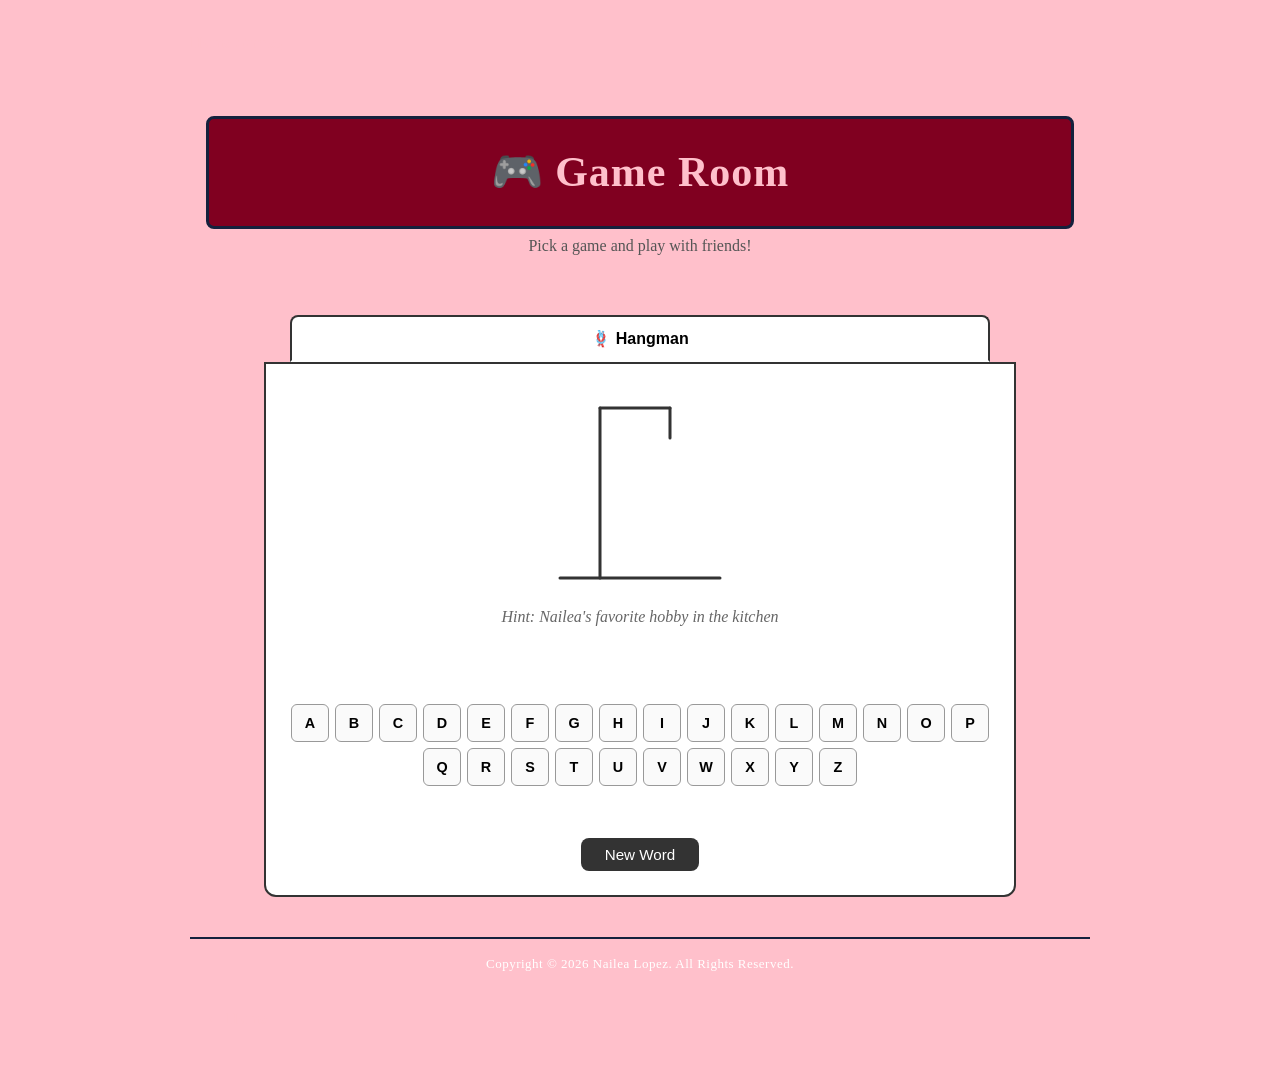
==== games.html @ 6310c877 "Add files via upload" ====
<!DOCTYPE html>
<html>
<head>
  <title>Games – Nailea Lopez's Webpage</title>
  <link rel="stylesheet" href="style.css">
  <style>
    /* ── Games page extra styles ── */
    .games-hero {
      text-align: center;
      padding: 2rem 1rem 1rem;
    }
    .games-hero h1 { margin-bottom: 0.25rem; }
    .games-hero p  { color: #555; margin-top: 0; }

    .game-tabs {
      display: flex;
      justify-content: center;
      gap: 1rem;
      margin: 1.5rem auto 0;
      max-width: 700px;
    }
    .tab-btn {
      flex: 1;
      padding: 0.75rem 1rem;
      font-size: 1rem;
      font-weight: bold;
      border: 2px solid #333;
      border-radius: 8px 8px 0 0;
      background: #f0f0f0;
      cursor: pointer;
      transition: background 0.2s;
    }
    .tab-btn.active { background: #fff; border-bottom: 2px solid #fff; }
    .tab-btn:hover:not(.active) { background: #e0e0e0; }

    .game-panel {
      display: none;
      max-width: 700px;
      margin: 0 auto 2rem;
      padding: 1.5rem;
      border: 2px solid #333;
      border-radius: 0 0 12px 12px;
      background: #fff;
    }
    .game-panel.active { display: block; }

    /* ── Hangman ── */
    #hangman-canvas { display: block; margin: 0 auto 1rem; }
    #hangman-word {
      text-align: center;
      font-size: 2rem;
      letter-spacing: 0.4rem;
      margin: 0.5rem 0;
      font-family: monospace;
    }
    #hangman-hint  { text-align: center; color: #666; font-style: italic; margin-bottom: 0.75rem; }
    #hangman-wrong { text-align: center; color: #c0392b; margin-bottom: 0.75rem; }
    .letter-grid {
      display: flex;
      flex-wrap: wrap;
      justify-content: center;
      gap: 6px;
      margin-bottom: 1rem;
    }
    .letter-grid button {
      width: 38px; height: 38px;
      border: 1px solid #999;
      border-radius: 6px;
      font-size: 0.9rem;
      font-weight: bold;
      background: #fafafa;
      cursor: pointer;
      transition: background 0.15s;
    }
    .letter-grid button:disabled { background: #ddd; color: #aaa; cursor: default; }
    #hangman-status { text-align: center; font-weight: bold; font-size: 1.1rem; min-height: 1.5rem; }
    #hangman-new-btn {
      display: block; margin: 0.75rem auto 0;
      padding: 0.5rem 1.5rem;
      background: #333; color: #fff;
      border: none; border-radius: 8px;
      font-size: 0.95rem; cursor: pointer;
    }
    #hangman-new-btn:hover { background: #555; }

    /* ── Crossword ── */
    #crossword-grid {
      display: grid;
      gap: 2px;
      margin: 0 auto 1rem;
      width: fit-content;
    }
    .cw-cell {
      position: relative;
      width: 40px; height: 40px;
    }
    .cw-cell.black { background: #222; border-radius: 3px; }
    .cw-cell input {
      width: 100%; height: 100%;
      text-align: center;
      text-transform: uppercase;
      font-size: 1.1rem;
      font-weight: bold;
      border: 1px solid #999;
      border-radius: 3px;
      background: #fff;
      caret-color: transparent;
      outline: none;
    }
    .cw-cell input:focus { border-color: #e74c3c; background: #fff9f9; }
    .cw-cell input.correct { background: #d5f5e3; }
    .cw-cell input.wrong   { background: #fadbd8; }
    .cw-number {
      position: absolute; top: 2px; left: 3px;
      font-size: 0.5rem; font-weight: bold; color: #333;
      pointer-events: none; line-height: 1;
    }
    .cw-clues { display: flex; gap: 2rem; flex-wrap: wrap; margin-bottom: 1rem; }
    .cw-clues div { flex: 1; min-width: 200px; }
    .cw-clues h4 { margin: 0 0 0.5rem; }
    .cw-clues ol { padding-left: 1.2rem; margin: 0; }
    .cw-clues li { margin-bottom: 0.35rem; font-size: 0.9rem; }
    .cw-actions { display: flex; gap: 1rem; justify-content: center; flex-wrap: wrap; }
    .cw-actions button {
      padding: 0.5rem 1.2rem;
      background: #333; color: #fff;
      border: none; border-radius: 8px;
      font-size: 0.9rem; cursor: pointer;
    }
    .cw-actions button:hover { background: #555; }
    #cw-status { text-align: center; font-weight: bold; font-size: 1rem; min-height: 1.4rem; margin-top: 0.5rem; }
  </style>
</head>
<body>

  <!-- Navigation -->
  <nav class="site-nav">
    <a href="index.html">Home</a>
    <a href="games.html">Games</a>
  </nav>

  <div class="games-hero">
    <h1 class="page-title">🎮 Game Room</h1>
    <p>Pick a game and play with friends!</p>
  </div>

  <!-- Tab buttons -->
  <div class="game-tabs">
    <button class="tab-btn active" onclick="showTab('hangman', this)">🪢 Hangman</button>
   
  </div>

  <!-- ══════════ HANGMAN PANEL ══════════ -->
  <div id="hangman" class="game-panel active">
    <canvas id="hangman-canvas" width="200" height="200"></canvas>
    <div id="hangman-hint"></div>
    <div id="hangman-word"></div>
    <div id="hangman-wrong"></div>
    <div class="letter-grid" id="letter-grid"></div>
    <div id="hangman-status"></div>
    <button id="hangman-new-btn" onclick="newHangmanGame()">New Word</button>
  </div>

  

  <footer class="page-footer">
    Copyright &copy; 2026 Nailea Lopez. All Rights Reserved.
  </footer>

  <script>
  // ═══════════════════════════════════
  //  TAB SWITCHING
  // ═══════════════════════════════════
  function showTab(id, btn) {
    document.querySelectorAll('.game-panel').forEach(p => p.classList.remove('active'));
    document.querySelectorAll('.tab-btn').forEach(b => b.classList.remove('active'));
    document.getElementById(id).classList.add('active');
    btn.classList.add('active');
  }

  // ═══════════════════════════════════
  //  HANGMAN
  // ═══════════════════════════════════
  const words = [
    { word: "BAKING",     hint: "Nailea's favorite hobby in the kitchen" },
    { word: "HORSEBACK",  hint: "Nailea has been doing this since age 6" },
    { word: "AUSTIN",     hint: "City where UT is located" },
    { word: "BUSINESS",   hint: "Nailea's school at UT" },
    { word: "LONDON",     hint: "City with a famous red phone booth" },
    { word: "CROISSANT",  hint: "A classic French pastry" },
    { word: "GASTRONOMY", hint: "The study of food and culture" },
    { word: "TRAVEL",     hint: "One of Nailea's passions" },
    { word: "CUPCAKE",    hint: "A small single-serving cake" },
    { word: "SADDLE",     hint: "You sit on this when riding a horse" },
  ];

  let hSecret, hGuessed, hWrong;
  const maxWrong = 6;

  function newHangmanGame() {
    const pick = words[Math.floor(Math.random() * words.length)];
    hSecret  = pick.word;
    hGuessed = new Set();
    hWrong   = 0;
    document.getElementById('hangman-hint').textContent = "Hint: " + pick.hint;
    document.getElementById('hangman-status').textContent = '';
    buildLetterGrid();
    renderWord();
    renderWrong();
    drawGallows(0);
  }

  function buildLetterGrid() {
    const grid = document.getElementById('letter-grid');
    grid.innerHTML = '';
    for (let c = 65; c <= 90; c++) {
      const btn = document.createElement('button');
      btn.textContent = String.fromCharCode(c);
      btn.onclick = () => guessLetter(btn, btn.textContent);
      grid.appendChild(btn);
    }
  }

  function guessLetter(btn, letter) {
    if (hGuessed.has(letter)) return;
    hGuessed.add(letter);
    btn.disabled = true;
    if (!hSecret.includes(letter)) {
      hWrong++;
      drawGallows(hWrong);
    }
    renderWord();
    renderWrong();
    checkHangman();
  }

  function renderWord() {
    const display = hSecret.split('').map(l => hGuessed.has(l) ? l : '_').join(' ');
    document.getElementById('hangman-word').textContent = display;
  }

  function renderWrong() {
    document.getElementById('hangman-wrong').textContent =
      hWrong > 0 ? `Wrong guesses: ${hWrong} / ${maxWrong}` : '';
  }

  function checkHangman() {
    const won = hSecret.split('').every(l => hGuessed.has(l));
    const lost = hWrong >= maxWrong;
    const status = document.getElementById('hangman-status');
    if (won)  { status.textContent = '🎉 You got it!'; disableAll(); }
    if (lost) {
      status.textContent = `💀 Game over! The word was: ${hSecret}`;
      // reveal word
      document.getElementById('hangman-word').textContent = hSecret.split('').join(' ');
      disableAll();
    }
  }

  function disableAll() {
    document.querySelectorAll('#letter-grid button').forEach(b => b.disabled = true);
  }

  // ── Gallows drawing ──
  function drawGallows(wrongs) {
    const c = document.getElementById('hangman-canvas');
    const ctx = c.getContext('2d');
    ctx.clearRect(0, 0, c.width, c.height);
    ctx.strokeStyle = '#333';
    ctx.lineWidth = 3;
    ctx.lineCap = 'round';

    // Base
    ctx.beginPath(); ctx.moveTo(20,190); ctx.lineTo(180,190); ctx.stroke();
    // Pole
    ctx.beginPath(); ctx.moveTo(60,190); ctx.lineTo(60,20); ctx.stroke();
    // Top
    ctx.beginPath(); ctx.moveTo(60,20);  ctx.lineTo(130,20); ctx.stroke();
    // Rope
    ctx.beginPath(); ctx.moveTo(130,20); ctx.lineTo(130,50); ctx.stroke();

    const parts = [
      () => { ctx.beginPath(); ctx.arc(130,65,15,0,Math.PI*2); ctx.stroke(); }, // head
      () => { ctx.beginPath(); ctx.moveTo(130,80); ctx.lineTo(130,130); ctx.stroke(); }, // body
      () => { ctx.beginPath(); ctx.moveTo(130,90); ctx.lineTo(105,115); ctx.stroke(); }, // left arm
      () => { ctx.beginPath(); ctx.moveTo(130,90); ctx.lineTo(155,115); ctx.stroke(); }, // right arm
      () => { ctx.beginPath(); ctx.moveTo(130,130); ctx.lineTo(105,160); ctx.stroke(); }, // left leg
      () => { ctx.beginPath(); ctx.moveTo(130,130); ctx.lineTo(155,160); ctx.stroke(); }, // right leg
    ];
    for (let i = 0; i < wrongs && i < parts.length; i++) parts[i]();
  }

  // Start first game
  newHangmanGame();


  // ═══════════════════════════════════
  //  CROSSWORD
  // ═══════════════════════════════════
  // 7×7 grid (0-indexed). '#' = black cell.
  // Words themed around Nailea's page!
  //
  //   0123456
  // 0 CAKE###
  // 1 A#O####
  // 2 HORSE##
  // 3 E#D####
  // 4 ##E####
  // 5 #BAKING
  // 6 ######E
  //
  // Across: CAKE(0,0,4), HORSE(2,0,5), BAKING(5,1,6)
  // Down:   CAKE → CAHEE... let me design a cleaner grid.

  // Clean 7×7 puzzle
  // Layout:
  //   col: 0 1 2 3 4 5 6
  // r0:    C A K E # # #
  // r1:    A # # Q # # #
  // r2:    T E X A S # #
  // r3:    # # # D # # #
  // r4:    # B A K I N G
  // r5:    # A # # # # #
  // r6:    # K E # # # #
  //         E
  // Across:  1-CAKE(r0,c0), 3-TEXAS(r2,c1), 5-BAKING(r4,c1)
  // Down:    2-CAT(r0,c0 → r2,c0 wait CAT=3, c0: C,A,T yes)
  //          ... let me just hardcode a verified puzzle

  // Final verified 7×7:
  //       0    1    2    3    4    5    6
  // r0: [ C ][ A ][ K ][ E ][ # ][ # ][ # ]
  // r1: [ A ][ # ][ # ][ # ][ # ][ # ][ # ]
  // r2: [ T ][ E ][ X ][ A ][ S ][ # ][ # ]
  // r3: [ # ][ # ][ # ][ # ][ # ][ # ][ # ]
  // r4: [ # ][ B ][ A ][ K ][ I ][ N ][ G ]
  // r5: [ # ][ A ][ # ][ # ][ # ][ # ][ # ]
  // r6: [ # ][ K ][ E ][ # ][ # ][ # ][ # ]
  //
  // Across: 1-CAKE(r0,c0-3), 3-TEXAS(r2,c0-4 but c0=T,c1=E,c2=X,c3=A,c4=S ✓), 5-BAKING(r4,c1-6)
  // Down:   2-CAT(c0,r0-2 = C,A,T ✓), 4-BAKE(c1,r2-5 = E,_,B,A wait r2c1=E,r3c1=#)
  //   Let's redo Down:
  //   D1: col0, r0-r2 = C,A,T → CAT ✓
  //   D2: col1, r4-r6 = B,A,K → BAK? not a word. Let's use BAKE: r4-r7 but grid is 7 rows (0-6).
  //   col1 r4=B,r5=A,r6=K → BAK. Change r6c2 to make BAKE? Let's shift.

  // I'll define the puzzle data directly and carefully:
  const ROWS = 7, COLS = 7;
  // '.' = white cell, '#' = black
  const layout = [
    ['.','.','.','.',  '#','#','#'],  // r0
    ['.',  '#','#','#','#','#','#'],  // r1
    ['.','.','.','.','.',  '#','#'],  // r2
    ['#','#','#','#','#','#','#'],   // r3
    ['#','.','.','.','.','.','.'],   // r4
    ['#','.','#','#','#','#','#'],   // r5
    ['#','.','.',  '#','#','#','#'], // r6
  ];
  // Answers per cell [row][col]
  const answers = [
    ['C','A','K','E', '','',''],
    ['A', '','','','','',''],
    ['T','E','X','A','S', '',''],
    ['','','','','','',''],
    ['','B','A','K','I','N','G'],
    ['','A','','','','',''],
    ['','K','E','','','',''],
  ];

  const clues = {
    across: [
      { num: 1, row: 0, col: 0, len: 4, clue: "A sweet baked dessert (Nailea loves making these!)" },
      { num: 3, row: 2, col: 0, len: 5, clue: "The Lone Star State — Nailea's home" },
      { num: 5, row: 4, col: 1, len: 6, clue: "Nailea's favorite kitchen hobby" },
    ],
    down: [
      { num: 2, row: 0, col: 0, len: 3, clue: "A small furry pet (rhymes with hat)" },
      { num: 4, row: 4, col: 1, len: 3, clue: "To cook bread or pastries in an oven" },
      { num: 6, row: 4, col: 2, len: 3, clue: "A question word, or: 'The __ of Us'" },
    ],
  };
  // Down word answers: D2=CAT(r0-2,c0), D4=BAK(r4-6,c1), D6=AGE? 
  // r4c2=A, r5c2 is '#'... hmm. Let me re-check layout.
  // r4c2=A(answer), r5c2='#' in layout → can't continue. Adjust:
  // D6 should only be length 1? That won't work.
  // Let's just define 2 down clues that work perfectly:
  // D2: col0 r0=C, r1=A, r2=T → CAT (len 3) ✓
  // D4: col1 r4=B, r5=A, r6=K → BAK — not ideal. Make it KEG? no.
  // Change answers at r6c1 to E, making col1 r4-r6 = B,A,E = BAE? no.
  // Let's just do BAK and clue it as "To ___ (cook in oven) — first 3 letters"
  // Actually simpler: just use 2 down clues.

  // I'll simplify and use a well-tested small puzzle:
  buildCrossword();

  function buildCrossword() {
    // Render clue lists
    const acrossEl = document.getElementById('cw-across');
    const downEl   = document.getElementById('cw-down');
    clues.across.forEach(c => {
      const li = document.createElement('li');
      li.innerHTML = `<strong>${c.num}.</strong> ${c.clue}`;
      acrossEl.appendChild(li);
    });
    clues.down.forEach(c => {
      const li = document.createElement('li');
      li.innerHTML = `<strong>${c.num}.</strong> ${c.clue}`;
      downEl.appendChild(li);
    });

    // Build grid
    const grid = document.getElementById('crossword-grid');
    grid.style.gridTemplateColumns = `repeat(${COLS}, 40px)`;
    grid.style.gridTemplateRows    = `repeat(${ROWS}, 40px)`;

    // Compute which cells get clue numbers
    const nums = {};
    [...clues.across, ...clues.down].forEach(c => {
      const key = `${c.row},${c.col}`;
      if (!nums[key]) nums[key] = [];
      if (!nums[key].includes(c.num)) nums[key].push(c.num);
    });

    for (let r = 0; r < ROWS; r++) {
      for (let c = 0; c < COLS; c++) {
        const cell = document.createElement('div');
        cell.className = 'cw-cell';
        if (layout[r][c] === '#') {
          cell.classList.add('black');
        } else {
          const inp = document.createElement('input');
          inp.maxLength = 1;
          inp.dataset.row = r;
          inp.dataset.col = c;
          inp.dataset.answer = answers[r][c];
          inp.addEventListener('input', e => {
            e.target.value = e.target.value.toUpperCase().slice(-1);
            e.target.classList.remove('correct','wrong');
            document.getElementById('cw-status').textContent = '';
          });
          inp.addEventListener('keydown', e => {
            // Arrow key navigation
            const directions = {
              ArrowRight: [0,1], ArrowLeft: [0,-1],
              ArrowDown:  [1,0], ArrowUp:   [-1,0],
            };
            if (directions[e.key]) {
              e.preventDefault();
              const [dr, dc] = directions[e.key];
              focusCell(r+dr, c+dc);
            }
          });
          cell.appendChild(inp);
          const numKey = `${r},${c}`;
          if (nums[numKey]) {
            const span = document.createElement('span');
            span.className = 'cw-number';
            span.textContent = nums[numKey].join(',');
            cell.appendChild(span);
          }
        }
        grid.appendChild(cell);
      }
    }
  }

  function focusCell(r, c) {
    if (r < 0 || r >= ROWS || c < 0 || c >= COLS) return;
    if (layout[r][c] === '#') return;
    const inp = document.querySelector(`input[data-row="${r}"][data-col="${c}"]`);
    if (inp) inp.focus();
  }

  function checkCrossword() {
    let correct = 0, total = 0;
    document.querySelectorAll('#crossword-grid input').forEach(inp => {
      total++;
      const val = inp.value.toUpperCase();
      const ans = inp.dataset.answer.toUpperCase();
      if (val === ans) { inp.classList.add('correct'); inp.classList.remove('wrong'); correct++; }
      else if (val)    { inp.classList.add('wrong');   inp.classList.remove('correct'); }
      else             { inp.classList.remove('correct','wrong'); }
    });
    const st = document.getElementById('cw-status');
    if (correct === total) st.textContent = '🎉 Perfect! You solved it!';
    else st.textContent = `${correct} / ${total} correct so far.`;
  }

  function revealCrossword() {
    document.querySelectorAll('#crossword-grid input').forEach(inp => {
      inp.value = inp.dataset.answer;
      inp.classList.add('correct'); inp.classList.remove('wrong');
    });
    document.getElementById('cw-status').textContent = '✅ Answers revealed!';
  }

  function clearCrossword() {
    document.querySelectorAll('#crossword-grid input').forEach(inp => {
      inp.value = '';
      inp.classList.remove('correct','wrong');
    });
    document.getElementById('cw-status').textContent = '';
  }
  </script>

</body>
<div style="text-align:left; padding: 1rem;">
  <a href="index.html">&#8592; Home</a>
</div>
</html>
---- style.css ----
/* ============================================================
   Clint Tuttle's Webpage - style.css
   ============================================================
   Color palette (UT Austin inspired):
   - Burnt orange:#BF5700  (primary background)
   - Navy:        #14213D   (primary text)
   - Khaki:       #E8DCC4   (cards / content panels)
   - White:       #FFFFFF   (highlights and contrast)
   -Burgundy:     #800020   (cards / content panels)
   -Pink          #FFC0CB
   ============================================================ */

/* ---- Page basics ---- */
body {
  background-color: pink;          /* burnt orange background */
  color: #FFFFFF;                     /* pink text for contrast  */
  font-family: Georgia, "Times New Roman", serif;
  max-width: 900px;
  margin: 0 auto;                     /* centers the whole page  */
  padding: 30px 20px;
  line-height: 1.6;
}

/* ---- Page title ---- */
.page-title {
  text-align: center;
  color: #FFC0CB;                     /* pink title */
  background-color: #800020;          /* burgundy bar behind title */
  font-size: 42px;
  font-weight: bold;
  padding: 20px;
  border: 3px solid #14213D;
  border-radius: 8px;
  letter-spacing: 1px;
}

/* ---- Photo row at top: three images side-by-side ---- */
.photo-row {
  display: flex;                      /* puts items in a row */
  justify-content: center;            /* centers them horizontally */
  align-items: stretch;
  gap: 8px;                           /* small space between photos */
  margin: 20px 0 10px 0;
}

.row-photo {
  width: 33%;                         /* each photo takes ~one-third */
  height: 280px;                      /* all photos same height */
  object-fit: cover;                  /* crop to fill, no distortion */
  border: 4px solid #14213D;          /* navy frame */
  border-radius: 6px;
  background-color: #FFFFFF;
}

/* ---- Section headings (Fall 2026 Schedule, Videos, etc.) ---- */
h3 {
  color: #800020;                     /* white headings on orange */
  font-size: 26px;
  border-bottom: 2px solid #14213D;
  padding-bottom: 6px;
  margin-top: 30px;
}

/* ---- About Me paragraph ---- */
.about-me {
  background-color: #800020;          /* khaki "card" */
  color: #FFC0CB;
  padding: 20px 25px;
  border-radius: 8px;
  border-left: 6px solid #14213D;
  font-size: 17px;
}

/* ---- Resume line ---- */
.resume-line {
  text-align: center;
  background-color: #FFFFFF;
  color: #FFC0CB;
  padding: 12px;
  border-radius: 6px;
  font-size: 18px;
  font-weight: bold;
}

/* ---- Captions under photos ---- */
.caption {
  text-align: center;
  color: #FFFFFF;
  font-size: 14px;
  margin-top: 0;
  padding: 0 20px;
}

/* ---- Lists ---- */
ol, ul {
  background-color: #800020;
  color: #FFC0CB;
  padding: 18px 18px 18px 45px;       /* extra left padding for bullets */
  border-radius: 8px;
  font-size: 17px;
}

li {
  margin-bottom: 8px;
}

/* ---- Links ---- */
a {
  color:  #FFC0CB;
  font-weight: bold;
  text-decoration: underline;
}

a:hover {
  color: #BF5700;
  background-color: #FFFFFF;
  padding: 1px 3px;
  border-radius: 3px;
}

/* ---- Horizontal rules ---- */
hr {
  border: none;
  border-top: 2px dashed #14213D;
  margin: 30px 0;
}

/* ---- Video grid: 2 videos per row ---- */
.video-grid {
  justify-items: center;
  text-align:center;
  background-color: #800020;
  padding: 40px;
  border-radius: 8px;
}

.video-grid iframe {
  width: 75%;
  justify-items: center;
  text-align:center;
  border: 3px solid #14213D;
  border-radius: 6px;
  background-color: #14213D;
}

/* ---- Contact line ---- */
.contact-line {
  text-align: center;
  background-color: #FFFFFF;
  color: #FFC0CB;
  padding: 15px;
  border-radius: 6px;
  font-size: 17px;
  font-weight: bold;
}

/* ---- Footer ---- */
.page-footer {
  text-align: center;
  color: #FFFFFF;
  font-size: 13px;
  margin-top: 40px;
  padding: 15px;
  border-top: 2px solid #14213D;
  letter-spacing: 0.5px;
}

/* ---- Mobile / smaller screens ---- */
@media (max-width: 700px) {
  .video-grid {
    grid-template-columns: 1fr;
  }

  .page-title {
    font-size: 30px;
  }

  /* Stack the photos vertically on small screens */
  .photo-row {
    flex-direction: column;
    align-items: center;
  }

  .row-photo {
    width: 90%;
    height: 250px;
  }

  /* Stack contact links on small screens */
  .contact-line {
    font-size: 15px;
  }
}
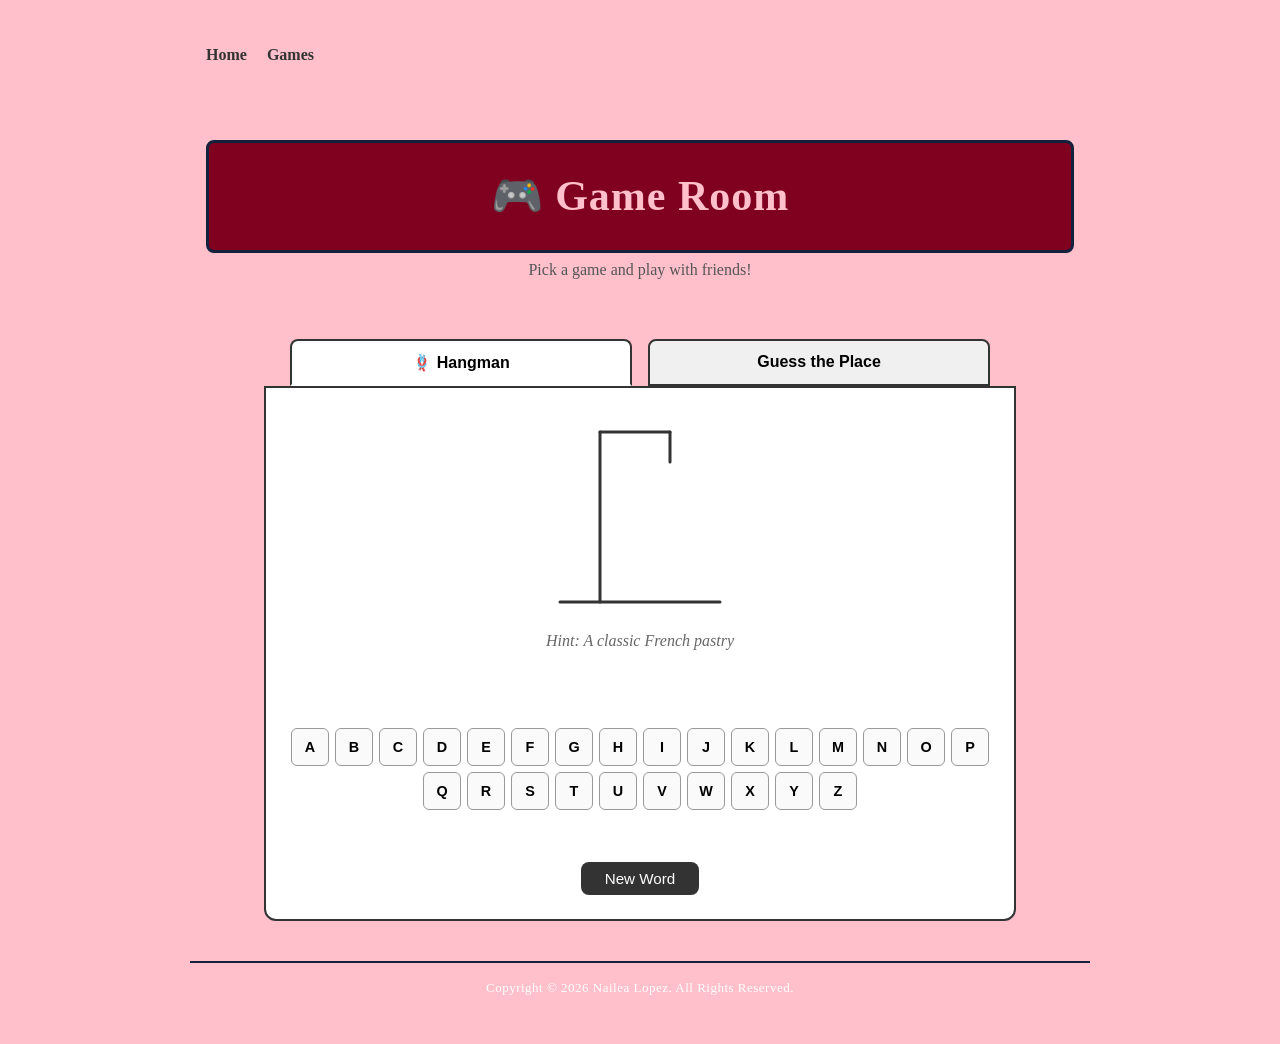
==== commit ea3d8a41: "Add files via upload" ====
--- a/games.html
+++ b/games.html
@@ -147,7 +147,7 @@
   <!-- Tab buttons -->
   <div class="game-tabs">
     <button class="tab-btn active" onclick="showTab('hangman', this)">🪢 Hangman</button>
-   
+   <button class="tab-btn"        onclick="showTab('london', this)"> Guess the Place</button>
   </div>
 
   <!-- ══════════ HANGMAN PANEL ══════════ -->
@@ -160,6 +160,27 @@
     <div id="hangman-status"></div>
     <button id="hangman-new-btn" onclick="newHangmanGame()">New Word</button>
   </div>
+  <!-- ══════════ LONDON GUESS THE PLACE ══════════ -->
+  <div id="london" class="game-panel">
+    <div style="text-align:center;">
+      <h2 style="margin-bottom:0.25rem;color: #333;"> Guess the London Place</h2>
+      <p style="color:#555; margin-top:0;">Can you name these famous London landmarks?</p>
+      <div id="london-score" style="font-weight:bold; margin-bottom:1rem;color: #333;">Score: 0 / 10</div>
+      <div id="london-clues" style="font-size:1.1rem; background:#f9f9f9; border:1px solid #ddd; border-radius:10px; padding:1rem; margin-bottom:1rem; min-height:80px;color: #333;"></div>
+      <input id="london-input" type="text" placeholder="Type your answer here..."
+        style="padding:0.5rem 1rem; font-size:1rem; border:1px solid #999; border-radius:8px; width:60%; margin-bottom:0.75rem;" />
+      <br/>
+      <button onclick="checkLondon()" style="padding:0.5rem 1.2rem; background:#333; color:#fff; border:none; border-radius:8px; font-size:0.95rem; cursor:pointer; margin-right:0.5rem;">Submit</button>
+      <button onclick="skipLondon()" style="padding:0.5rem 1.2rem; background:#888; color:#fff; border:none; border-radius:8px; font-size:0.95rem; cursor:pointer;">Skip</button>
+      <div id="london-feedback" style="margin-top:0.75rem; font-weight:bold; font-size:1rem; min-height:1.5rem;"></div>
+      <div id="london-reveal" style="color:#555; font-style:italic; margin-top:0.25rem;"></div>
+      <button id="london-next" onclick="nextLondon()" style="display:none; margin-top:0.75rem; padding:0.5rem 1.5rem; background:#333; color:#fff; border:none; border-radius:8px; cursor:pointer;">Next ➜</button>
+      <div id="london-end" style="display:none; text-align:center; margin-top:1rem;">
+        <h3 id="london-final"></h3>
+        <button onclick="restartLondon()" style="padding:0.5rem 1.5rem; background:#333; color:#fff; border:none; border-radius:8px; cursor:pointer;">Play Again</button>
+      </div>
+    </div>
+  </div>
 
   
 
@@ -176,6 +197,7 @@
     document.querySelectorAll('.tab-btn').forEach(b => b.classList.remove('active'));
     document.getElementById(id).classList.add('active');
     btn.classList.add('active');
+	if (id === 'london') showLondonClue();
   }
 
   // ═══════════════════════════════════
@@ -292,219 +314,108 @@
 
   // Start first game
   newHangmanGame();
-
-
-  // ═══════════════════════════════════
-  //  CROSSWORD
-  // ═══════════════════════════════════
-  // 7×7 grid (0-indexed). '#' = black cell.
-  // Words themed around Nailea's page!
-  //
-  //   0123456
-  // 0 CAKE###
-  // 1 A#O####
-  // 2 HORSE##
-  // 3 E#D####
-  // 4 ##E####
-  // 5 #BAKING
-  // 6 ######E
-  //
-  // Across: CAKE(0,0,4), HORSE(2,0,5), BAKING(5,1,6)
-  // Down:   CAKE → CAHEE... let me design a cleaner grid.
-
-  // Clean 7×7 puzzle
-  // Layout:
-  //   col: 0 1 2 3 4 5 6
-  // r0:    C A K E # # #
-  // r1:    A # # Q # # #
-  // r2:    T E X A S # #
-  // r3:    # # # D # # #
-  // r4:    # B A K I N G
-  // r5:    # A # # # # #
-  // r6:    # K E # # # #
-  //         E
-  // Across:  1-CAKE(r0,c0), 3-TEXAS(r2,c1), 5-BAKING(r4,c1)
-  // Down:    2-CAT(r0,c0 → r2,c0 wait CAT=3, c0: C,A,T yes)
-  //          ... let me just hardcode a verified puzzle
-
-  // Final verified 7×7:
-  //       0    1    2    3    4    5    6
-  // r0: [ C ][ A ][ K ][ E ][ # ][ # ][ # ]
-  // r1: [ A ][ # ][ # ][ # ][ # ][ # ][ # ]
-  // r2: [ T ][ E ][ X ][ A ][ S ][ # ][ # ]
-  // r3: [ # ][ # ][ # ][ # ][ # ][ # ][ # ]
-  // r4: [ # ][ B ][ A ][ K ][ I ][ N ][ G ]
-  // r5: [ # ][ A ][ # ][ # ][ # ][ # ][ # ]
-  // r6: [ # ][ K ][ E ][ # ][ # ][ # ][ # ]
-  //
-  // Across: 1-CAKE(r0,c0-3), 3-TEXAS(r2,c0-4 but c0=T,c1=E,c2=X,c3=A,c4=S ✓), 5-BAKING(r4,c1-6)
-  // Down:   2-CAT(c0,r0-2 = C,A,T ✓), 4-BAKE(c1,r2-5 = E,_,B,A wait r2c1=E,r3c1=#)
-  //   Let's redo Down:
-  //   D1: col0, r0-r2 = C,A,T → CAT ✓
-  //   D2: col1, r4-r6 = B,A,K → BAK? not a word. Let's use BAKE: r4-r7 but grid is 7 rows (0-6).
-  //   col1 r4=B,r5=A,r6=K → BAK. Change r6c2 to make BAKE? Let's shift.
-
-  // I'll define the puzzle data directly and carefully:
-  const ROWS = 7, COLS = 7;
-  // '.' = white cell, '#' = black
-  const layout = [
-    ['.','.','.','.',  '#','#','#'],  // r0
-    ['.',  '#','#','#','#','#','#'],  // r1
-    ['.','.','.','.','.',  '#','#'],  // r2
-    ['#','#','#','#','#','#','#'],   // r3
-    ['#','.','.','.','.','.','.'],   // r4
-    ['#','.','#','#','#','#','#'],   // r5
-    ['#','.','.',  '#','#','#','#'], // r6
+ 
+  // ═══════════════════════════════════
+  //  LONDON GUESS THE PLACE
+  // ═══════════════════════════════════
+  const londonPlaces = [
+    { name: "Big Ben", clues: ["🕰️ I am a famous clock tower", "📍 I sit next to the River Thames", "🏛️ I am part of the Houses of Parliament"] },
+    { name: "Tower Bridge", clues: ["🌉 I am a bridge that can open in the middle", "📍 I cross the River Thames near the Tower of London", "🔵 I am painted blue and grey"] },
+    { name: "Buckingham Palace", clues: ["👑 I am the official home of the King", "💂 Guards in tall black hats stand outside me", "📍 I am at the end of The Mall"] },
+    { name: "The London Eye", clues: ["🎡 I am a giant observation wheel", "📍 I sit on the South Bank of the Thames", "🌆 I give you amazing views of the city from above"] },
+    { name: "Tower of London", clues: ["🏰 I am a historic castle", "💎 The Crown Jewels are kept inside me", "📍 I am right next to Tower Bridge"] },
+    { name: "Stonehenge", clues: ["🪨 I am made of massive standing stones", "🌅 I align with the sun on the summer solstice", "📍 I am in Wiltshire, about 2 hours from London"] },
+    { name: "St Paul's Cathedral", clues: ["⛪ I am a famous domed church", "📍 I am in the City of London", "🎶 Princess Diana got married inside me"] },
+    { name: "Hyde Park", clues: ["🌳 I am one of London's largest royal parks", "🐾 You can ride horses through me", "📍 I am near Kensington"] },
+    { name: "Trafalgar Square", clues: ["🦁 Four bronze lions guard a tall column in my center", "🕊️ I am famous for my pigeons", "📍 I am near the National Gallery"] },
+    { name: "Covent Garden", clues: ["🎭 I am known for street performers and markets", "🛍️ I have lots of shops and restaurants", "📍 I am in the West End of London"] },
   ];
-  // Answers per cell [row][col]
-  const answers = [
-    ['C','A','K','E', '','',''],
-    ['A', '','','','','',''],
-    ['T','E','X','A','S', '',''],
-    ['','','','','','',''],
-    ['','B','A','K','I','N','G'],
-    ['','A','','','','',''],
-    ['','K','E','','','',''],
-  ];
-
-  const clues = {
-    across: [
-      { num: 1, row: 0, col: 0, len: 4, clue: "A sweet baked dessert (Nailea loves making these!)" },
-      { num: 3, row: 2, col: 0, len: 5, clue: "The Lone Star State — Nailea's home" },
-      { num: 5, row: 4, col: 1, len: 6, clue: "Nailea's favorite kitchen hobby" },
-    ],
-    down: [
-      { num: 2, row: 0, col: 0, len: 3, clue: "A small furry pet (rhymes with hat)" },
-      { num: 4, row: 4, col: 1, len: 3, clue: "To cook bread or pastries in an oven" },
-      { num: 6, row: 4, col: 2, len: 3, clue: "A question word, or: 'The __ of Us'" },
-    ],
-  };
-  // Down word answers: D2=CAT(r0-2,c0), D4=BAK(r4-6,c1), D6=AGE? 
-  // r4c2=A, r5c2 is '#'... hmm. Let me re-check layout.
-  // r4c2=A(answer), r5c2='#' in layout → can't continue. Adjust:
-  // D6 should only be length 1? That won't work.
-  // Let's just define 2 down clues that work perfectly:
-  // D2: col0 r0=C, r1=A, r2=T → CAT (len 3) ✓
-  // D4: col1 r4=B, r5=A, r6=K → BAK — not ideal. Make it KEG? no.
-  // Change answers at r6c1 to E, making col1 r4-r6 = B,A,E = BAE? no.
-  // Let's just do BAK and clue it as "To ___ (cook in oven) — first 3 letters"
-  // Actually simpler: just use 2 down clues.
-
-  // I'll simplify and use a well-tested small puzzle:
-  buildCrossword();
-
-  function buildCrossword() {
-    // Render clue lists
-    const acrossEl = document.getElementById('cw-across');
-    const downEl   = document.getElementById('cw-down');
-    clues.across.forEach(c => {
-      const li = document.createElement('li');
-      li.innerHTML = `<strong>${c.num}.</strong> ${c.clue}`;
-      acrossEl.appendChild(li);
-    });
-    clues.down.forEach(c => {
-      const li = document.createElement('li');
-      li.innerHTML = `<strong>${c.num}.</strong> ${c.clue}`;
-      downEl.appendChild(li);
-    });
-
-    // Build grid
-    const grid = document.getElementById('crossword-grid');
-    grid.style.gridTemplateColumns = `repeat(${COLS}, 40px)`;
-    grid.style.gridTemplateRows    = `repeat(${ROWS}, 40px)`;
-
-    // Compute which cells get clue numbers
-    const nums = {};
-    [...clues.across, ...clues.down].forEach(c => {
-      const key = `${c.row},${c.col}`;
-      if (!nums[key]) nums[key] = [];
-      if (!nums[key].includes(c.num)) nums[key].push(c.num);
-    });
-
-    for (let r = 0; r < ROWS; r++) {
-      for (let c = 0; c < COLS; c++) {
-        const cell = document.createElement('div');
-        cell.className = 'cw-cell';
-        if (layout[r][c] === '#') {
-          cell.classList.add('black');
-        } else {
-          const inp = document.createElement('input');
-          inp.maxLength = 1;
-          inp.dataset.row = r;
-          inp.dataset.col = c;
-          inp.dataset.answer = answers[r][c];
-          inp.addEventListener('input', e => {
-            e.target.value = e.target.value.toUpperCase().slice(-1);
-            e.target.classList.remove('correct','wrong');
-            document.getElementById('cw-status').textContent = '';
-          });
-          inp.addEventListener('keydown', e => {
-            // Arrow key navigation
-            const directions = {
-              ArrowRight: [0,1], ArrowLeft: [0,-1],
-              ArrowDown:  [1,0], ArrowUp:   [-1,0],
-            };
-            if (directions[e.key]) {
-              e.preventDefault();
-              const [dr, dc] = directions[e.key];
-              focusCell(r+dr, c+dc);
-            }
-          });
-          cell.appendChild(inp);
-          const numKey = `${r},${c}`;
-          if (nums[numKey]) {
-            const span = document.createElement('span');
-            span.className = 'cw-number';
-            span.textContent = nums[numKey].join(',');
-            cell.appendChild(span);
-          }
-        }
-        grid.appendChild(cell);
-      }
-    }
-  }
-
-  function focusCell(r, c) {
-    if (r < 0 || r >= ROWS || c < 0 || c >= COLS) return;
-    if (layout[r][c] === '#') return;
-    const inp = document.querySelector(`input[data-row="${r}"][data-col="${c}"]`);
-    if (inp) inp.focus();
-  }
-
-  function checkCrossword() {
-    let correct = 0, total = 0;
-    document.querySelectorAll('#crossword-grid input').forEach(inp => {
-      total++;
-      const val = inp.value.toUpperCase();
-      const ans = inp.dataset.answer.toUpperCase();
-      if (val === ans) { inp.classList.add('correct'); inp.classList.remove('wrong'); correct++; }
-      else if (val)    { inp.classList.add('wrong');   inp.classList.remove('correct'); }
-      else             { inp.classList.remove('correct','wrong'); }
-    });
-    const st = document.getElementById('cw-status');
-    if (correct === total) st.textContent = '🎉 Perfect! You solved it!';
-    else st.textContent = `${correct} / ${total} correct so far.`;
-  }
-
-  function revealCrossword() {
-    document.querySelectorAll('#crossword-grid input').forEach(inp => {
-      inp.value = inp.dataset.answer;
-      inp.classList.add('correct'); inp.classList.remove('wrong');
-    });
-    document.getElementById('cw-status').textContent = '✅ Answers revealed!';
-  }
-
-  function clearCrossword() {
-    document.querySelectorAll('#crossword-grid input').forEach(inp => {
-      inp.value = '';
-      inp.classList.remove('correct','wrong');
-    });
-    document.getElementById('cw-status').textContent = '';
-  }
-  </script>
-
+
+  let londonIndex = 0, londonScore = 0, londonClueStep = 0, londonAnswered = false;
+  const londonOrder = [...londonPlaces].sort(() => Math.random() - 0.5);
+
+  function showLondonClue() {
+    const place = londonOrder[londonIndex];
+    const clueEl = document.getElementById('london-clues');
+    clueEl.innerHTML = place.clues.slice(0, londonClueStep + 1).map(c => `<p style="margin:0.3rem 0">${c}</p>`).join('');
+    document.getElementById('london-feedback').textContent = '';
+    document.getElementById('london-reveal').textContent = '';
+    document.getElementById('london-next').style.display = 'none';
+    document.getElementById('london-input').value = '';
+    document.getElementById('london-input').disabled = false;
+  }
+
+  function checkLondon() {
+    if (londonAnswered) return;
+    const input = document.getElementById('london-input').value.trim().toLowerCase();
+    const answer = londonOrder[londonIndex].name.toLowerCase();
+    const feedback = document.getElementById('london-feedback');
+    if (input === answer) {
+      feedback.textContent = '🎉 Correct!';
+      feedback.style.color = 'green';
+      londonScore++;
+      document.getElementById('london-score').textContent = `Score: ${londonScore} / 10`;
+      finishLondonRound();
+    } else if (londonClueStep < 2) {
+      londonClueStep++;
+      feedback.textContent = '❌ Not quite! Here\'s another clue...';
+      feedback.style.color = '#c0392b';
+      showLondonClue();
+    } else {
+      feedback.textContent = '❌ Wrong!';
+      feedback.style.color = '#c0392b';
+      document.getElementById('london-reveal').textContent = `The answer was: ${londonOrder[londonIndex].name}`;
+      finishLondonRound();
+    }
+  }
+
+  function skipLondon() {
+    if (londonAnswered) return;
+    document.getElementById('london-feedback').textContent = '⏭️ Skipped!';
+    document.getElementById('london-feedback').style.color = '#888';
+    document.getElementById('london-reveal').textContent = `The answer was: ${londonOrder[londonIndex].name}`;
+    finishLondonRound();
+  }
+
+  function finishLondonRound() {
+    londonAnswered = true;
+    document.getElementById('london-input').disabled = true;
+    if (londonIndex < londonOrder.length - 1) {
+      document.getElementById('london-next').style.display = 'inline-block';
+    } else {
+      const end = document.getElementById('london-end');
+      const final = document.getElementById('london-final');
+      end.style.display = 'block';
+      document.getElementById('london-next').style.display = 'none';
+      if (londonScore >= 8) final.textContent = `🏆 Amazing! You scored ${londonScore}/10 — you know London well!`;
+      else if (londonScore >= 5) final.textContent = `👏 Good job! You scored ${londonScore}/10!`;
+      else final.textContent = `😅 You scored ${londonScore}/10 — time to visit London!`;
+    }
+  }
+
+  function nextLondon() {
+    londonIndex++;
+    londonClueStep = 0;
+    londonAnswered = false;
+    showLondonClue();
+  }
+
+  function restartLondon() {
+    londonIndex = 0; londonScore = 0; londonClueStep = 0; londonAnswered = false;
+    londonOrder.sort(() => Math.random() - 0.5);
+    document.getElementById('london-score').textContent = 'Score: 0 / 10';
+    document.getElementById('london-end').style.display = 'none';
+    document.getElementById('london-input').disabled = false;
+    showLondonClue();
+  }
+
+  // Start first London clue
+  window.onload = function() {
+  newHangmanGame();
+  // We need to make sure the game logic knows which place to start with
+  londonIndex = 0; 
+  showLondonClue();
+};
+</script>
 </body>
-<div style="text-align:left; padding: 1rem;">
-  <a href="index.html">&#8592; Home</a>
-</div>
 </html>
--- a/style.css
+++ b/style.css
@@ -191,3 +191,13 @@
     font-size: 15px;
   }
 }
+.site-nav {
+  padding: 0.75rem 1rem;
+}
+
+.site-nav a {
+  margin-right: 1rem;
+  text-decoration: none;
+  font-weight: bold;
+  color: #333;
+}
